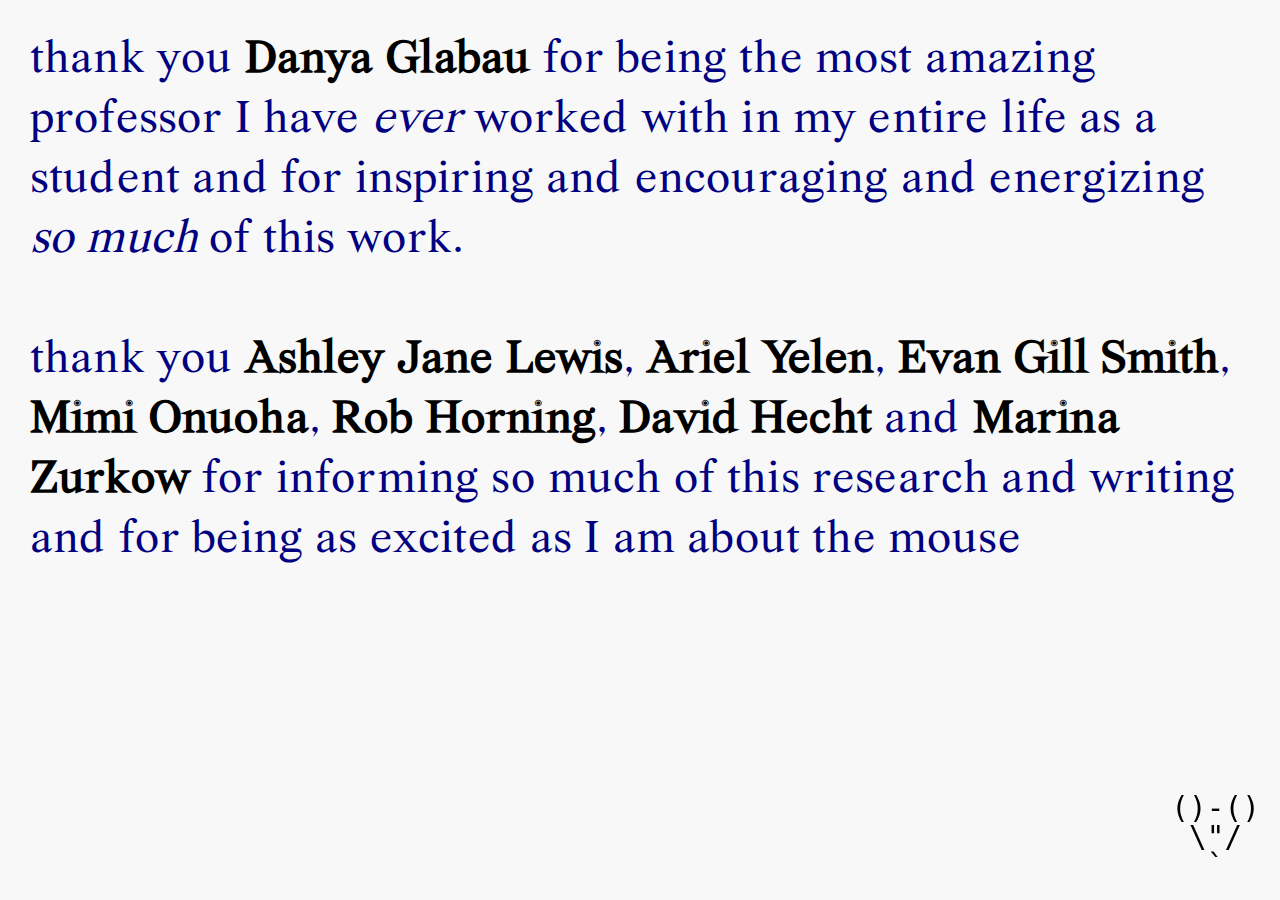
==== thank-you.html @ d9c87c57 "Add files" ====
<!DOCTYPE html>
<html>
  <head>
    <meta charset="utf-8">
    <title>
      computer mouse conference
    </title>
    <meta http-equiv="X-UA-Compatible" content="IE=edge">
    <meta name="viewport" content="width=device-width, initial-scale=1">
    <link href="looks.css" rel="stylesheet">
  </head>

  <body>
    <div class="handcoding-is-fun">
      <div id="thank-you">thank you <strong>Danya Glabau</strong> for being the most amazing professor I have <em>ever</em> worked with in my entire life as a student and for inspiring and encouraging and energizing <em>so much</em> of this work. <br><br>thank you <strong>Ashley Jane Lewis</strong>, <strong>Ariel Yelen</strong>, <strong>Evan Gill Smith</strong>, <strong>Mimi Onuoha</strong>, <strong>Rob Horning</strong>, <strong>David Hecht</strong> and <strong>Marina Zurkow</strong> for informing so much of this research and writing and for being as excited as I am about the mouse
      <pre>
      ()-()
       \"/
        `
      </pre>
    </div>
  </body>
</html>
---- looks.css ----
@font-face {
  font-family: 'wremena';
  src: url('font/regular.woff') format('woff');
  font-weight: normal;
  font-style: normal;
}
/* BROWSER SIZE 1317 x 795 */
/* BROWSER SIZE 2634 x 1590 */
html {
  box-sizing: border-box;
  cursor: url('images/mouse.ico'), default;
}

*, *:before, *:after {
  box-sizing: inherit;
}

body {
  font-family: wremena;
  background-color: #f8f8f8;
  letter-spacing: .01em;
  line-height: 1.5em;
  margin: 0;
  color: black;
  padding: 0;
  overflow: hidden;
  width: 100%;
  cursor: url('images/mouse.ico'), default;
}
video {
  position: fixed;
  top: 30%;
  left:  0;
  right: 0;
  margin: 0 auto;
  z-index: 999;
}
div.handcoding-is-fun {
  height: 100vh;
  width: 100%;
  overflow-y: scroll;
  scroll-behavior: smooth;
}
.title {
  padding: 60px;
  height: 100vh;
}
.title h1 {
  font-size: 3em;
  margin: 0;
}
.title p {
  font-size: 1em;
  margin: 0 0 15px 0;
}
.title img {
  height: 70vh;
  margin-top: 0px;
}
#thank-you {
  position: fixed;
  height: 100vh;
  width: 100%;
  padding: 30px;
  top: 0;
  background: #f8f8f8;
  color: navy;
  font-size: 3em;
  line-height: 1.25em;
}
#thank-you strong {
  color: black;
}
#thank-you pre {
  color: black;
  position: fixed;
  bottom: -40px;
  right: 20px;
  font-size: .75em !important;
  line-height: 1em;
}
#images {
  width: 100%;
}
#images img {
  display: block;
  margin-top: 50vh;
  max-height: 100vh;
  max-width: 80vw;
  position: sticky;
  top: 0;
  left: 0;
  right: 0;
}

img:first-child {
  margin-top: 90vh;
  margin-left: auto;
  margin-right: 2%;
}
img:last-of-type {
  margin-bottom: 0;
}
img:nth-child(2n+2) {
  margin-right: 16%;
  margin-left: auto;
}
img:nth-child(3n+3) {
  margin-right: 0;
  margin-left: auto;
}
img:nth-child(5n+5) {
  margin-right: 30%;
  margin-left: auto;
}
img:nth-child(4n+4) {
  margin-right: 3%;
  margin-left: auto;
}
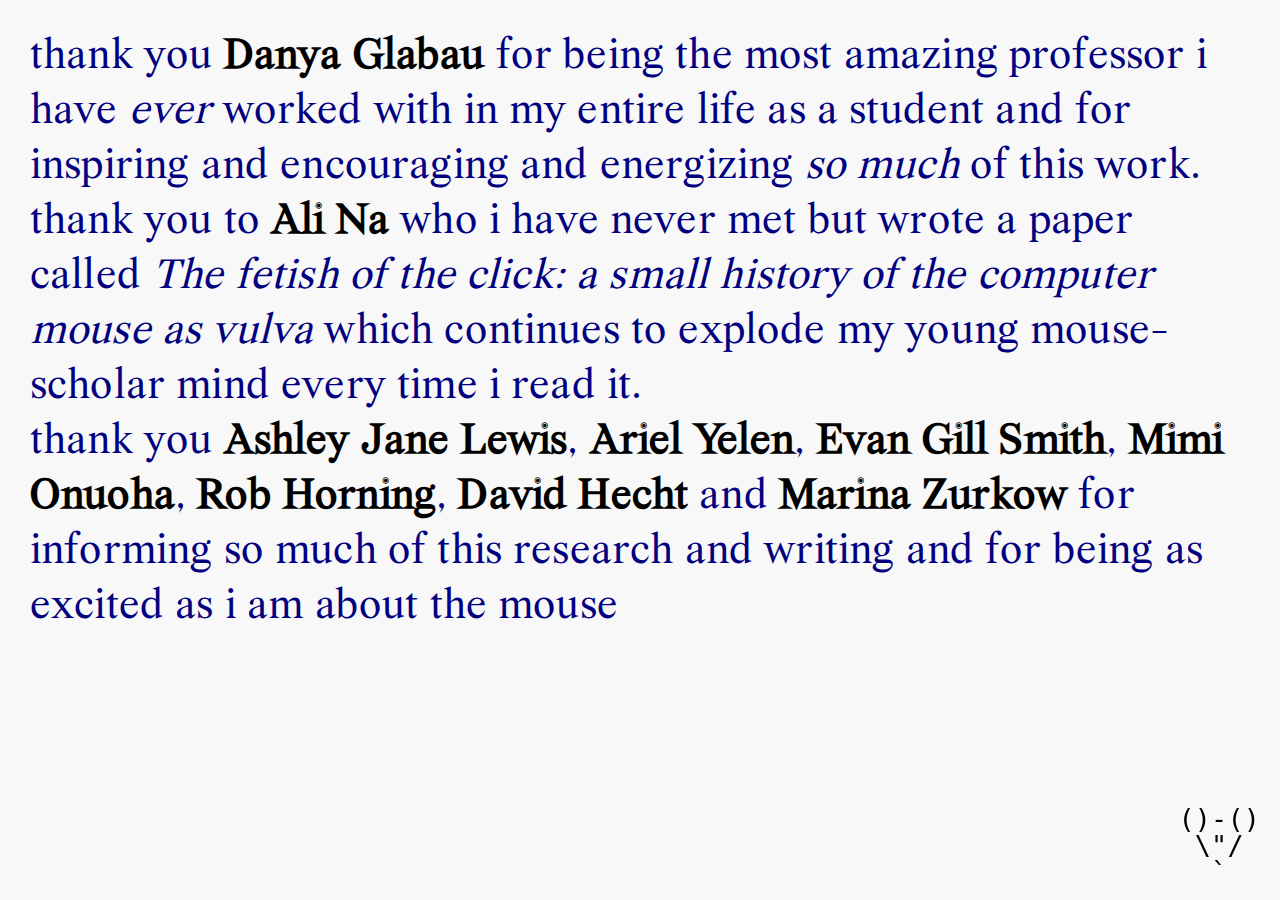
==== commit c9b698b4: "Update" ====
--- a/thank-you.html
+++ b/thank-you.html
@@ -12,7 +12,7 @@
 
   <body>
     <div class="handcoding-is-fun">
-      <div id="thank-you">thank you <strong>Danya Glabau</strong> for being the most amazing professor I have <em>ever</em> worked with in my entire life as a student and for inspiring and encouraging and energizing <em>so much</em> of this work. <br><br>thank you <strong>Ashley Jane Lewis</strong>, <strong>Ariel Yelen</strong>, <strong>Evan Gill Smith</strong>, <strong>Mimi Onuoha</strong>, <strong>Rob Horning</strong>, <strong>David Hecht</strong> and <strong>Marina Zurkow</strong> for informing so much of this research and writing and for being as excited as I am about the mouse
+      <div id="thank-you">thank you <strong>Danya Glabau</strong> for being the most amazing professor i have <em>ever</em> worked with in my entire life as a student and for inspiring and encouraging and energizing <em>so much</em> of this work. <br>thank you to <strong>Ali Na</strong> who i have never met but wrote a paper called <em>The fetish of the click: a small history of the computer mouse as vulva</em> which continues to explode my young mouse-scholar mind every time i read it.<br>thank you <strong>Ashley Jane Lewis</strong>, <strong>Ariel Yelen</strong>, <strong>Evan Gill Smith</strong>, <strong>Mimi Onuoha</strong>, <strong>Rob Horning</strong>, <strong>David Hecht</strong> and <strong>Marina Zurkow</strong> for informing so much of this research and writing and for being as excited as i am about the mouse
       <pre>
       ()-()
        \"/
--- a/looks.css
+++ b/looks.css
@@ -65,7 +65,7 @@
   top: 0;
   background: #f8f8f8;
   color: navy;
-  font-size: 3em;
+  font-size: 2.75em;
   line-height: 1.25em;
 }
 #thank-you strong {
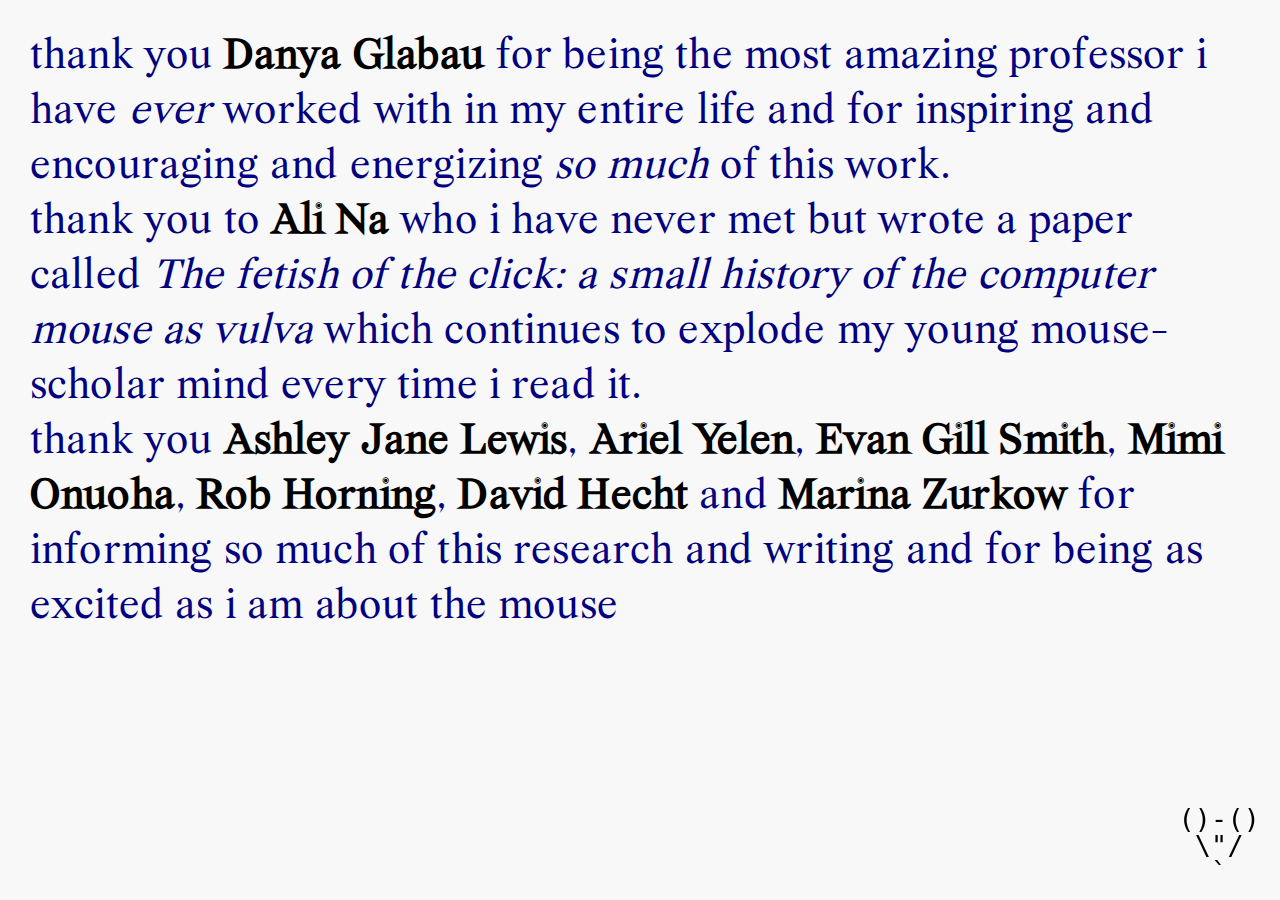
==== commit b0f11e66: "Update" ====
--- a/thank-you.html
+++ b/thank-you.html
@@ -12,7 +12,7 @@
 
   <body>
     <div class="handcoding-is-fun">
-      <div id="thank-you">thank you <strong>Danya Glabau</strong> for being the most amazing professor i have <em>ever</em> worked with in my entire life as a student and for inspiring and encouraging and energizing <em>so much</em> of this work. <br>thank you to <strong>Ali Na</strong> who i have never met but wrote a paper called <em>The fetish of the click: a small history of the computer mouse as vulva</em> which continues to explode my young mouse-scholar mind every time i read it.<br>thank you <strong>Ashley Jane Lewis</strong>, <strong>Ariel Yelen</strong>, <strong>Evan Gill Smith</strong>, <strong>Mimi Onuoha</strong>, <strong>Rob Horning</strong>, <strong>David Hecht</strong> and <strong>Marina Zurkow</strong> for informing so much of this research and writing and for being as excited as i am about the mouse
+      <div id="thank-you">thank you <strong>Danya Glabau</strong> for being the most amazing professor i have <em>ever</em> worked with in my entire life and for inspiring and encouraging and energizing <em>so much</em> of this work. <br>thank you to <strong>Ali Na</strong> who i have never met but wrote a paper called <em>The fetish of the click: a small history of the computer mouse as vulva</em> which continues to explode my young mouse-scholar mind every time i read it.<br>thank you <strong>Ashley Jane Lewis</strong>, <strong>Ariel Yelen</strong>, <strong>Evan Gill Smith</strong>, <strong>Mimi Onuoha</strong>, <strong>Rob Horning</strong>, <strong>David Hecht</strong> and <strong>Marina Zurkow</strong> for informing so much of this research and writing and for being as excited as i am about the mouse
       <pre>
       ()-()
        \"/
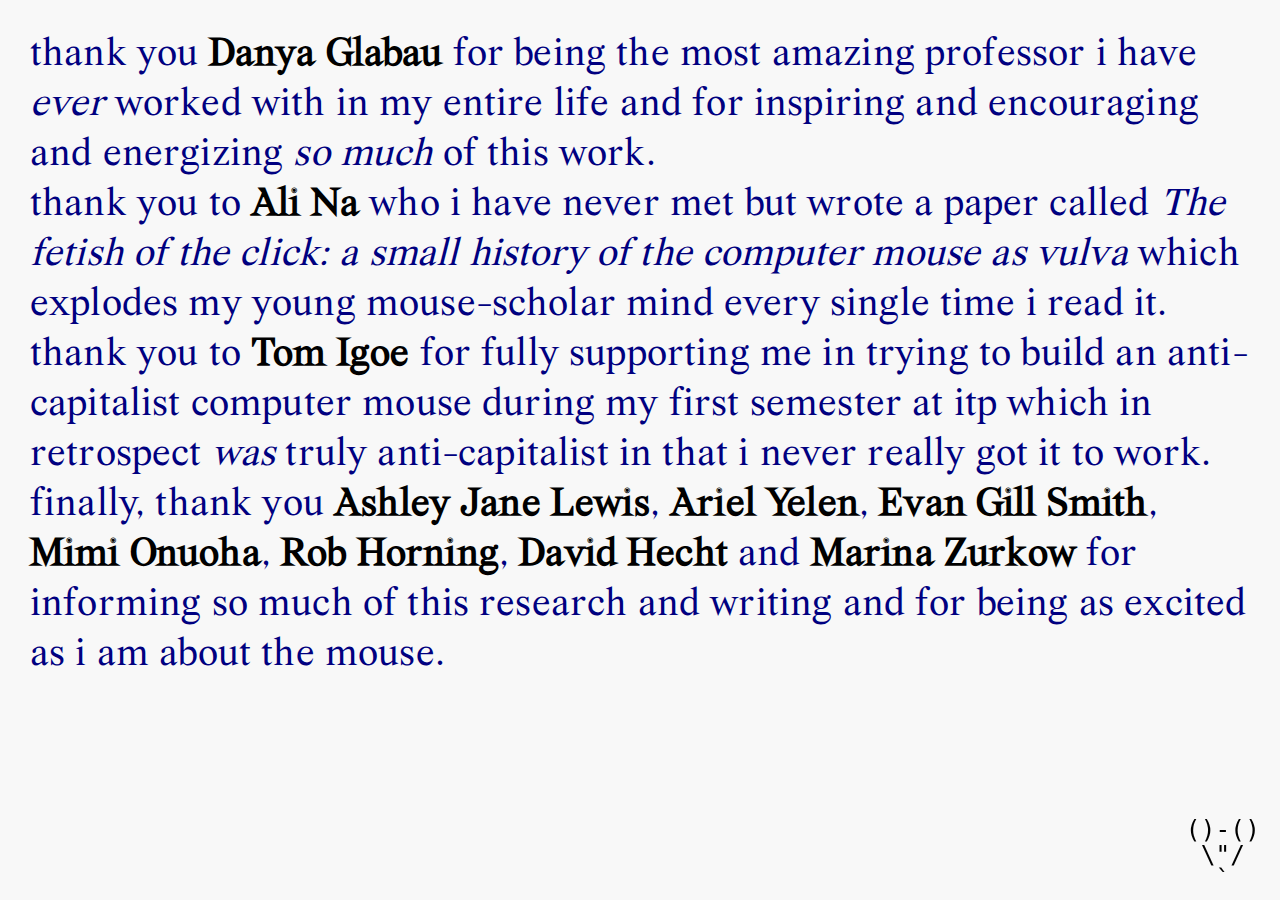
==== commit aa3002f7: "LAST UPDATE" ====
--- a/thank-you.html
+++ b/thank-you.html
@@ -12,7 +12,7 @@
 
   <body>
     <div class="handcoding-is-fun">
-      <div id="thank-you">thank you <strong>Danya Glabau</strong> for being the most amazing professor i have <em>ever</em> worked with in my entire life and for inspiring and encouraging and energizing <em>so much</em> of this work. <br>thank you to <strong>Ali Na</strong> who i have never met but wrote a paper called <em>The fetish of the click: a small history of the computer mouse as vulva</em> which continues to explode my young mouse-scholar mind every time i read it.<br>thank you <strong>Ashley Jane Lewis</strong>, <strong>Ariel Yelen</strong>, <strong>Evan Gill Smith</strong>, <strong>Mimi Onuoha</strong>, <strong>Rob Horning</strong>, <strong>David Hecht</strong> and <strong>Marina Zurkow</strong> for informing so much of this research and writing and for being as excited as i am about the mouse
+      <div id="thank-you">thank you <strong>Danya Glabau</strong> for being the most amazing professor i have <em>ever</em> worked with in my entire life and for inspiring and encouraging and energizing <em>so much</em> of this work. <br>thank you to <strong>Ali Na</strong> who i have never met but wrote a paper called <em>The fetish of the click: a small history of the computer mouse as vulva</em> which explodes my young mouse-scholar mind every single time i read it.<br> thank you to <strong>Tom Igoe</strong> for fully supporting me in trying to build an anti-capitalist computer mouse during my first semester at itp which in retrospect <em>was</em> truly anti-capitalist in that i never really got it to work. finally, thank you <strong>Ashley Jane Lewis</strong>, <strong>Ariel Yelen</strong>, <strong>Evan Gill Smith</strong>, <strong>Mimi Onuoha</strong>, <strong>Rob Horning</strong>, <strong>David Hecht</strong> and <strong>Marina Zurkow</strong> for informing so much of this research and writing and for being as excited as i am about the mouse.
       <pre>
       ()-()
        \"/
--- a/looks.css
+++ b/looks.css
@@ -58,14 +58,12 @@
   margin-top: 0px;
 }
 #thank-you {
-  position: fixed;
-  height: 100vh;
   width: 100%;
   padding: 30px;
   top: 0;
   background: #f8f8f8;
   color: navy;
-  font-size: 2.75em;
+  font-size: 2.5em;
   line-height: 1.25em;
 }
 #thank-you strong {
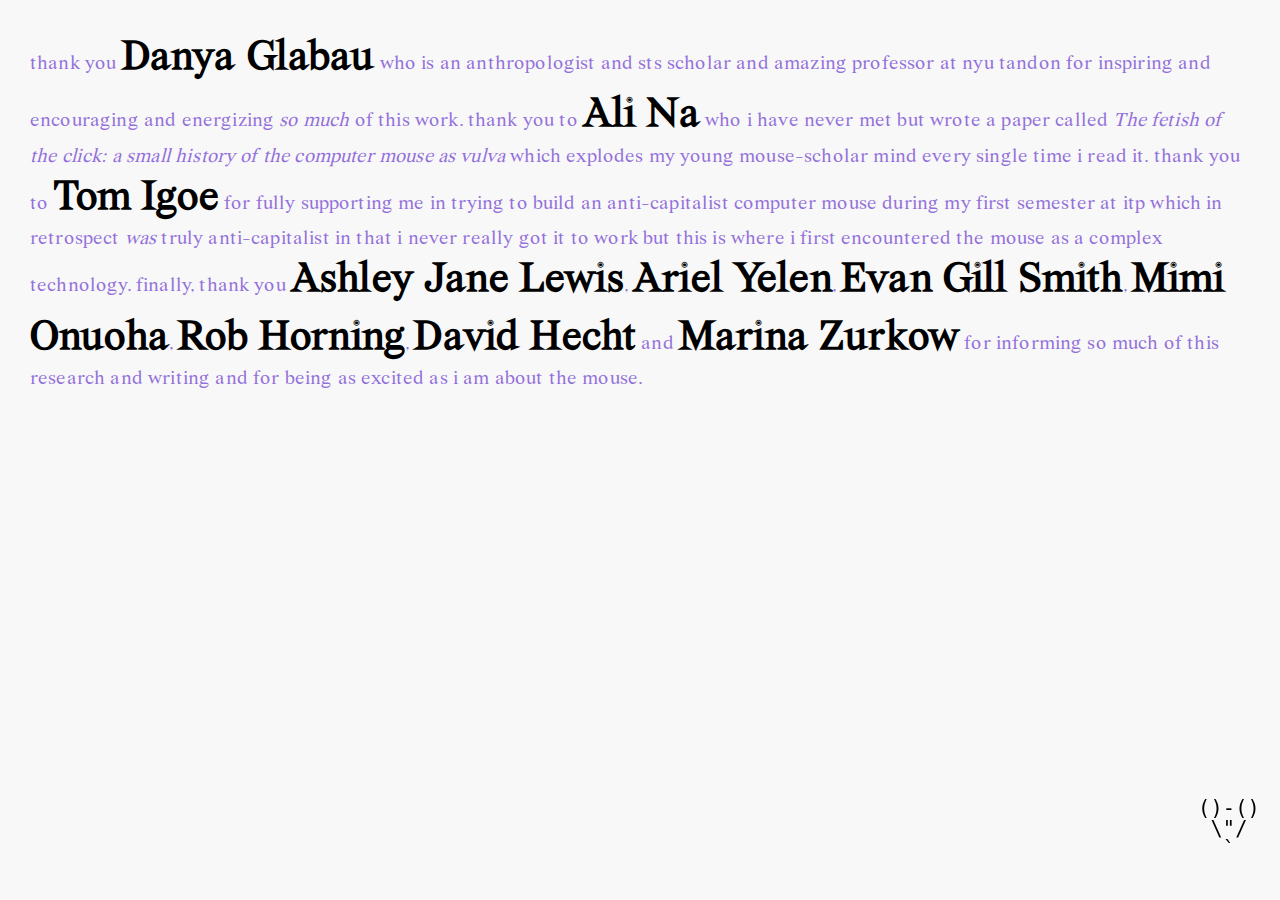
==== commit 1a3d1ac7: "ADD" ====
--- a/thank-you.html
+++ b/thank-you.html
@@ -12,7 +12,7 @@
 
   <body>
     <div class="handcoding-is-fun">
-      <div id="thank-you">thank you <strong>Danya Glabau</strong> for being the most amazing professor i have <em>ever</em> worked with in my entire life and for inspiring and encouraging and energizing <em>so much</em> of this work. <br>thank you to <strong>Ali Na</strong> who i have never met but wrote a paper called <em>The fetish of the click: a small history of the computer mouse as vulva</em> which explodes my young mouse-scholar mind every single time i read it.<br> thank you to <strong>Tom Igoe</strong> for fully supporting me in trying to build an anti-capitalist computer mouse during my first semester at itp which in retrospect <em>was</em> truly anti-capitalist in that i never really got it to work. finally, thank you <strong>Ashley Jane Lewis</strong>, <strong>Ariel Yelen</strong>, <strong>Evan Gill Smith</strong>, <strong>Mimi Onuoha</strong>, <strong>Rob Horning</strong>, <strong>David Hecht</strong> and <strong>Marina Zurkow</strong> for informing so much of this research and writing and for being as excited as i am about the mouse.
+      <div id="thank-you">thank you <strong>Danya Glabau</strong> who is an anthropologist and sts scholar and amazing professor at nyu tandon for inspiring and encouraging and energizing <em>so much</em> of this work. thank you to <strong>Ali Na</strong> who i have never met but wrote a paper called <em>The fetish of the click: a small history of the computer mouse as vulva</em> which explodes my young mouse-scholar mind every single time i read it. thank you to <strong>Tom Igoe</strong> for fully supporting me in trying to build an anti-capitalist computer mouse during my first semester at itp which in retrospect <em>was</em> truly anti-capitalist in that i never really got it to work but this is where i first encountered the mouse as a complex technology. finally, thank you <strong>Ashley Jane Lewis</strong>, <strong>Ariel Yelen</strong>, <strong>Evan Gill Smith</strong>, <strong>Mimi Onuoha</strong>, <strong>Rob Horning</strong>, <strong>David Hecht</strong> and <strong>Marina Zurkow</strong> for informing so much of this research and writing and for being as excited as i am about the mouse.
       <pre>
       ()-()
        \"/
--- a/looks.css
+++ b/looks.css
@@ -62,19 +62,21 @@
   padding: 30px;
   top: 0;
   background: #f8f8f8;
-  color: navy;
-  font-size: 2.5em;
+  color: mediumpurple;
+  font-size: 1.25em;
   line-height: 1.25em;
 }
 #thank-you strong {
   color: black;
+  font-size: 2.125em;
+  line-height: 1.35em;
 }
 #thank-you pre {
   color: black;
   position: fixed;
-  bottom: -40px;
+  bottom: 0px;
   right: 20px;
-  font-size: .75em !important;
+  font-size: 1.25em !important;
   line-height: 1em;
 }
 #images {
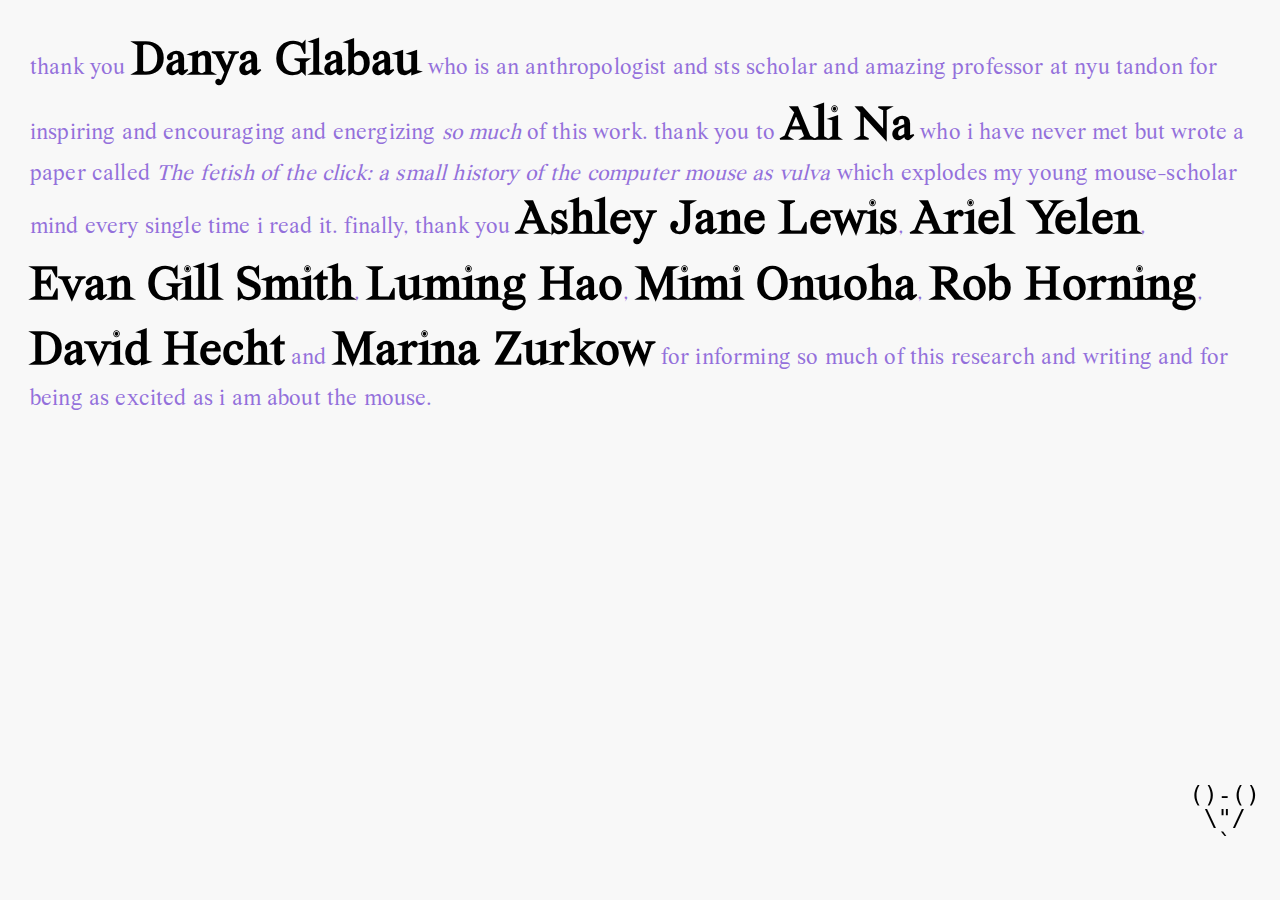
==== commit 8efdde91: "Update sat" ====
--- a/thank-you.html
+++ b/thank-you.html
@@ -12,7 +12,7 @@
 
   <body>
     <div class="handcoding-is-fun">
-      <div id="thank-you">thank you <strong>Danya Glabau</strong> who is an anthropologist and sts scholar and amazing professor at nyu tandon for inspiring and encouraging and energizing <em>so much</em> of this work. thank you to <strong>Ali Na</strong> who i have never met but wrote a paper called <em>The fetish of the click: a small history of the computer mouse as vulva</em> which explodes my young mouse-scholar mind every single time i read it. thank you to <strong>Tom Igoe</strong> for fully supporting me in trying to build an anti-capitalist computer mouse during my first semester at itp which in retrospect <em>was</em> truly anti-capitalist in that i never really got it to work but this is where i first encountered the mouse as a complex technology. finally, thank you <strong>Ashley Jane Lewis</strong>, <strong>Ariel Yelen</strong>, <strong>Evan Gill Smith</strong>, <strong>Mimi Onuoha</strong>, <strong>Rob Horning</strong>, <strong>David Hecht</strong> and <strong>Marina Zurkow</strong> for informing so much of this research and writing and for being as excited as i am about the mouse.
+      <div id="thank-you">thank you <strong>Danya Glabau</strong> who is an anthropologist and sts scholar and amazing professor at nyu tandon for inspiring and encouraging and energizing <em>so much</em> of this work. thank you to <strong>Ali Na</strong> who i have never met but wrote a paper called <em>The fetish of the click: a small history of the computer mouse as vulva</em> which explodes my young mouse-scholar mind every single time i read it. finally, thank you <strong>Ashley Jane Lewis</strong>, <strong>Ariel Yelen</strong>, <strong>Evan Gill Smith</strong>, <strong>Luming Hao</strong>, <strong>Mimi Onuoha</strong>, <strong>Rob Horning</strong>, <strong>David Hecht</strong> and <strong>Marina Zurkow</strong> for informing so much of this research and writing and for being as excited as i am about the mouse.
       <pre>
       ()-()
        \"/
--- a/looks.css
+++ b/looks.css
@@ -63,7 +63,7 @@
   top: 0;
   background: #f8f8f8;
   color: mediumpurple;
-  font-size: 1.25em;
+  font-size: 1.425em;
   line-height: 1.25em;
 }
 #thank-you strong {
